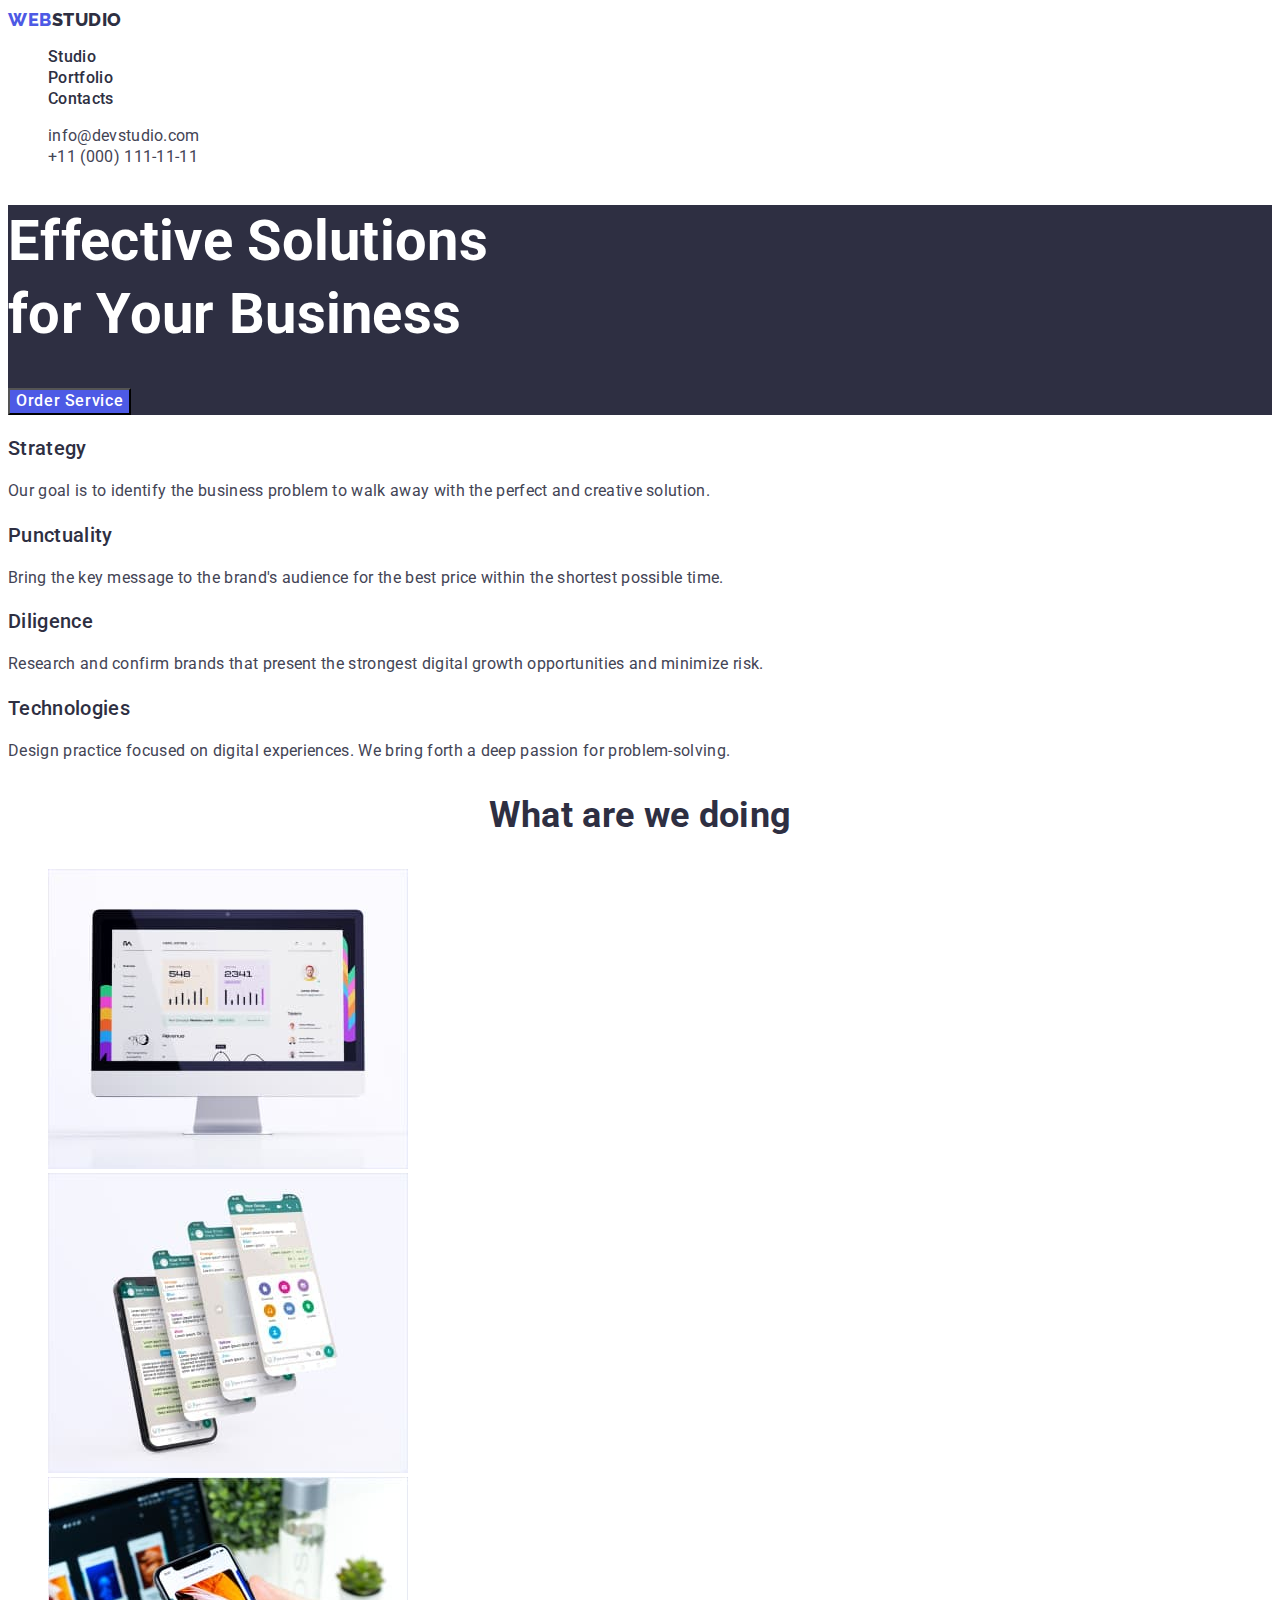
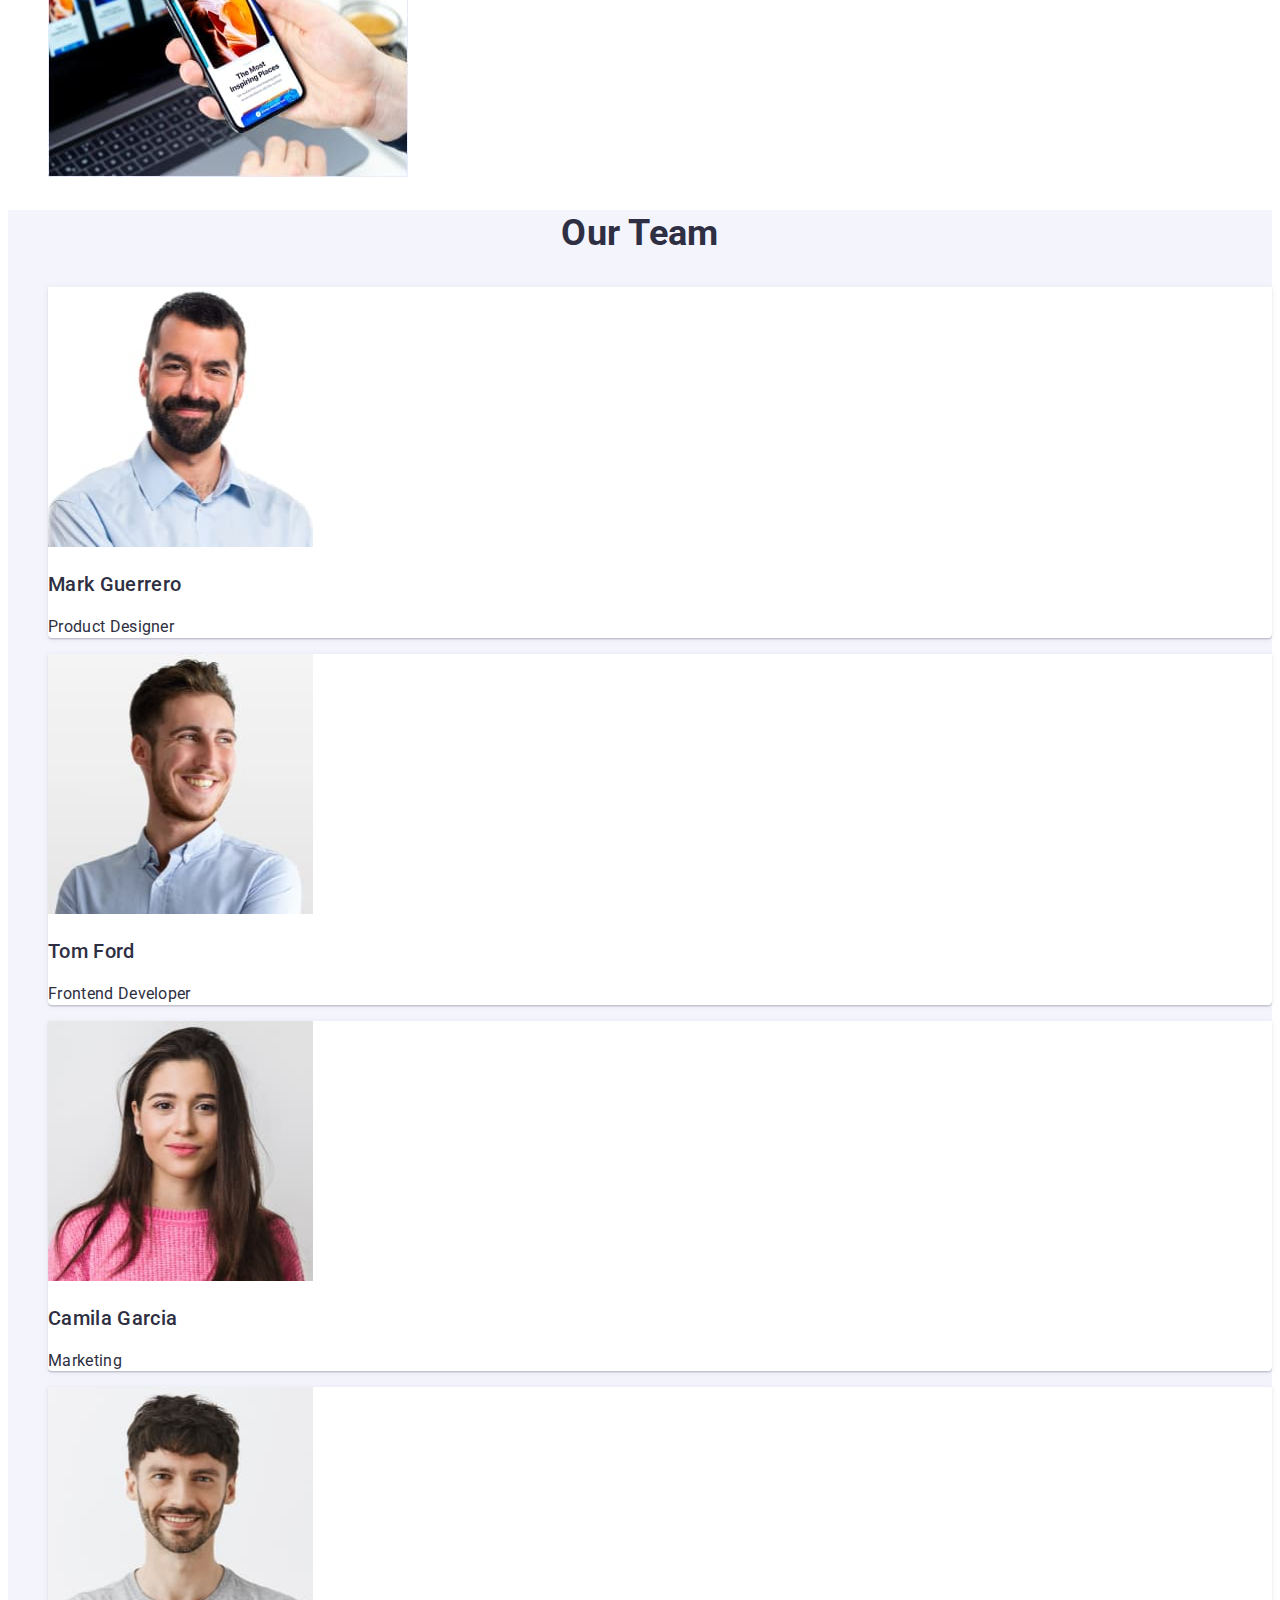
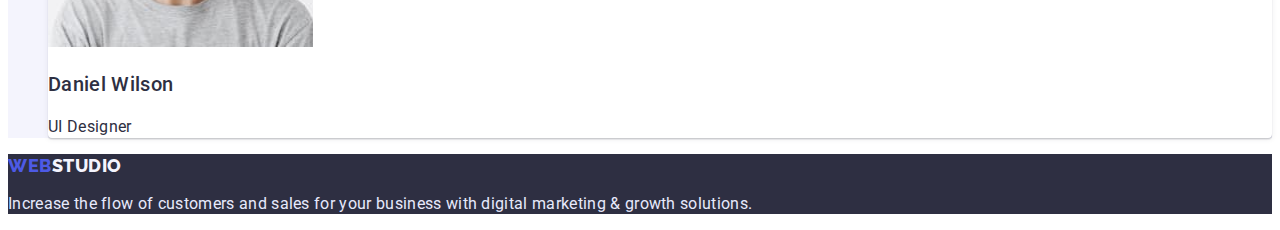
==== index.html @ 3815cd6d "Initial commit" ====
<!DOCTYPE html>
<html lang="en">
<head>
    <meta charset="UTF-8">
    <meta http-equiv="X-UA-Compatible" content="IE=edge">
    <meta name="viewport" content="width=device-width, initial-scale=1.0">
    <title>Studio</title>

    <link rel="preconnect" href="https://fonts.googleapis.com">
    <link rel="preconnect" href="https://fonts.gstatic.com" crossorigin>
    <link href="https://fonts.googleapis.com/css2?family=Raleway:wght@800&family=Roboto:wght@400;500;700;900&display=swap" rel="stylesheet">

    <link rel="stylesheet" href="./css/styles.css">
</head>
<body>
    <header class="header">
        <a href="./index.html" class="header_logo link"><span class="logo_web">web</span>studio</a>
        <nav>
            <ul>
                <li class="header_item">
                    <a href="./index.html" class="header_link link">Studio</a>
                </li>
                <li class="header_item">
                    <a href="./portfolio.html" class="header_link link">Portfolio</a>
                </li>
                <li class="header_item">
                    <a href="#" class="header_link link">Contacts</a>
                </li>
            </ul>
        </nav>

        <address>
            <ul>
                <li class="header_item"><a href="mailto:info@devstudio.com" class="header_contact link">info@devstudio.com</a></li>
                <li class="header_item"><a href="tel:+110001111111" class="header_contact link">+11 (000) 111-11-11</a></li>
            </ul>
        </address>
    </header>
    <main>
            <section class="hero_sct"> 
              <h1 class="hero_sct_title">Effective Solutions for Your Business</h1>
              <button type="button" class="hero_sct_button">Order Service</button>
            </section>
            <section>
                <ul class="feature_sct_list">
                    <li class="feature_sct_item">
                        <h3 class="feature_sct_title">Strategy</h3>
                        <p class="feature_sct_txt">Our goal is to identify the business problem to walk away with the perfect and creative solution.</p>
                    </li>
                    <li class="feature_sct_item">
                        <h3 class="feature_sct_title">Punctuality</h3>
                        <p class="feature_sct_txt">Bring the key message to the brand's audience for the best price within the shortest possible time.</p>
                    </li>
                    <li class="feature_sct_item">
                        <h3 class="feature_sct_title">Diligence</h3>
                        <p class="feature_sct_txt">Research and confirm brands that present the strongest digital growth opportunities and minimize risk.</p>
                    </li>
                    <li class="feature_sct_item">
                        <h3 class="feature_sct_title">Technologies</h3>
                        <p class="feature_sct_txt">Design practice focused on digital experiences. We bring forth a deep passion for problem-solving.</p>
                    </li>
                </ul>
            </section>
            <section>
                <h2 class="ourwork_sct_title">What are we doing</h2>
                <ul>
                    <li class="ourwork_sct_item">
                        <img src="./images/mainpage/section1x1.jpg" alt="Creating a computer web-page." width="360" height="300">
                    </li>
                    <li class="ourwork_sct_item">
                        <img src="./images/mainpage/section1x2.jpg" alt="Creating a phone web-application." width="360" height="300">
                    </li>
                    <li class="ourwork_sct_item">
                        <img src="./images/mainpage/section1x3.jpg" alt="Creating a phone web page." width="360" height="300">
                    </li>
                </ul>
            </section>
            <section class="team_sct">
                <h2 class="team_sct_title">Our Team</h2>
                <ul>
                    <li class="team_sct_item">
                        <img src="./images/mainpage/section2x1.jpg" alt="The photo shows product designer Mark Guerrero." width="265" height="260">
                        <h3 class="team_sct_name">Mark Guerrero</h3>
                        <p class="team_sct_txt">Product Designer</p>
                    </li>
                    <li class="team_sct_item">
                        <img src="./images/mainpage/section2x2.jpg" alt="The photo shows frontend feveloper Tom Ford." width="265" height="260">
                        <h3 class="team_sct_name">Tom Ford</h3>
                        <p class="team_sct_txt">Frontend Developer</p>
                    </li>
                    <li class="team_sct_item">
                        <img src="./images/mainpage/section2x3.jpg" alt="The photo shows marketer Camila Garcia." width="265" height="260">
                        <h3 class="team_sct_name">Camila Garcia</h3>
                        <p class="team_sct_txt">Marketing</p>
                    </li>
                    <li class="team_sct_item">
                        <img src="./images/mainpage/section2x4.jpg" alt="The photo shows UI designer Daniel Wilson." width="265" height="260">
                        <h3 class="team_sct_name">Daniel Wilson</h3>
                        <p class="team_sct_txt">UI Designer</p>
                    </li>
                </ul>
            </section>
    </main>
    <footer class="footer">
            <a href="./index.html" class="footer_logo link"><span class="logo_web">web</span>studio</a>
            <p class="footer_txt">Increase the flow of customers and sales for your business with digital marketing & growth solutions.</p>
    </footer>
</body>
</html>
---- css/styles.css ----
:root {
    /* Fonts */
    --primary-font: "Roboto", sans-serif;
    --secondary-font: "Raleway", sans-serif;

    /* Colors */
    --primary-brand-cl: #4D5AE5;
    --pressed-state-cl: #404BBF; 
    --dark-cl: #2E2F42;
    --success-cl: #31D0AA;
    --txt-cl: #434455;
    --subtle-txt-cl: #8E8F99;
    --accent-cl: #E7E9FC;
    --light-cl: #F4F4FD;
    --white-cl: #fff;
}

body {
    font-family: var(--primary-font);
    color: var(--dark-cl);
    letter-spacing: 0.02em;
}

.link {
    text-decoration: none;
    color: currentColor;
  }

.header_logo {
    font-family: var(--secondary-font);
    font-weight: 800;
    font-size: 18px;
    line-height: 1.3;
    letter-spacing: 0.03em;
    color: var(--dark-cl);
    text-transform: uppercase;
}

.footer_logo {
    font-family: var(--secondary-font);
    font-weight: 800;
    font-size: 18px;
    line-height: 1.3;
    letter-spacing: 0.03em;
    color: var(--light-cl);
    text-transform: uppercase;
}

.logo_web {
    color: var(--primary-brand-cl);
}

/* Header index */

.header {
    color: var(--accent-cl);
}


.header_item {
    list-style-type: none;
}

.header_link,
.header_contact {
    font-weight: 500;
    font-size: 16px;
    line-height: 1.3;
    letter-spacing: 0.02em;
}

.header_link {
    color: var(--dark-cl);
}

.header_contact {
    color: var(--txt-cl);
    font-weight: 400;
    font-style: normal;
}

.header_link:hover,
.header_link:focus,
.header_contact:hover,
.header_contact:focus {
  color: var(--pressed-state-cl);
}

/* Main index */

.hero_sct{
    background-color: var(--dark-cl);
}

.hero_sct_title {
    width: 500px;
    font-size: 56px;
    line-height: 1.3;
    color: var(--white-cl);
}

.hero_sct_button {
    font-family: var(--primary-font);
    font-weight: 500;
    font-size: 16px;
    line-height: 1.3;
    letter-spacing: 0.04em;
    color: var(--white-cl);

    background-color: var(--primary-brand-cl);
    cursor: pointer;
}

.hero_sct_button:hover,
.hero_sct_button:focus {
    background-color: var(--pressed-state-cl);
}


.feature_sct_list { 
    margin-left: 0;
    padding-left: 0;
}

.feature_sct_item {
    list-style-type: none;
}

.feature_sct_title {
    font-weight: 500;
    font-size: 20px;
    line-height: 1.3;
}

.feature_sct_txt {
    font-size: 16px;
    line-height: 1.3;
    color: var(--txt-cl);
}


.ourwork_sct_item {
    list-style-type: none;
}

.ourwork_sct_title {
    text-align: center;
    font-size: 36px;
    line-height: 1.3;
}

.team_sct {
    background-color: var(--light-cl);
}

.team_sct_title {
    text-align: center;
    font-size: 36px;
    line-height: 1.3;
}

.team_sct_item {
    list-style-type: none;
    background: var(--white-cl);
    box-shadow: 0px 1px 6px rgba(46, 47, 66, 0.08), 0px 1px 1px rgba(46, 47, 66, 0.16), 0px 2px 1px rgba(46, 47, 66, 0.08);
    border-radius: 0px 0px 4px 4px;
}
.team_sct_name {
    font-weight: 500;
    font-size: 20px;
    line-height: 1.3;
}

.team_sct_txt {
    line-height: 1.3;
}

/* Footer */
.footer {
    background-color: var(--dark-cl);
}

.footer_txt {
    font-size: 16px;
    line-height: 1.3;
    color: var(--accent-cl);
}

/* Portfolio */

.main_sct_list_batton {
    list-style-type: none;
}

.main_button {
    font-weight: 500;
    font-size: 16px;
    line-height: 1.3;
    letter-spacing: 0.04em;
    color: var(--primary-brand-cl);

    border: 1px solid var(--accent-cl);
    border-radius: 4px;
    background-color: var(--light-cl);
    cursor: pointer;
}

.main_button:hover,
.main_button:focus {
    color: var(--white-cl);
    background-color: var(--pressed-state-cl);
}

.main_sct_list_work {
    list-style-type: none;
}

.main_sct_item_work {
    width: 360px;
    height: 420px;
    background: var(--white-cl);
    border: 1px solid var(--accent-cl);
}

.main_sct_title {
    font-weight: 500;
    font-size: 20px;
    line-height: 1.3;
}

.main_sct_txt {
    font-size: 16px;
    line-height: 1.3;
    color: var(--txt-cl);
}
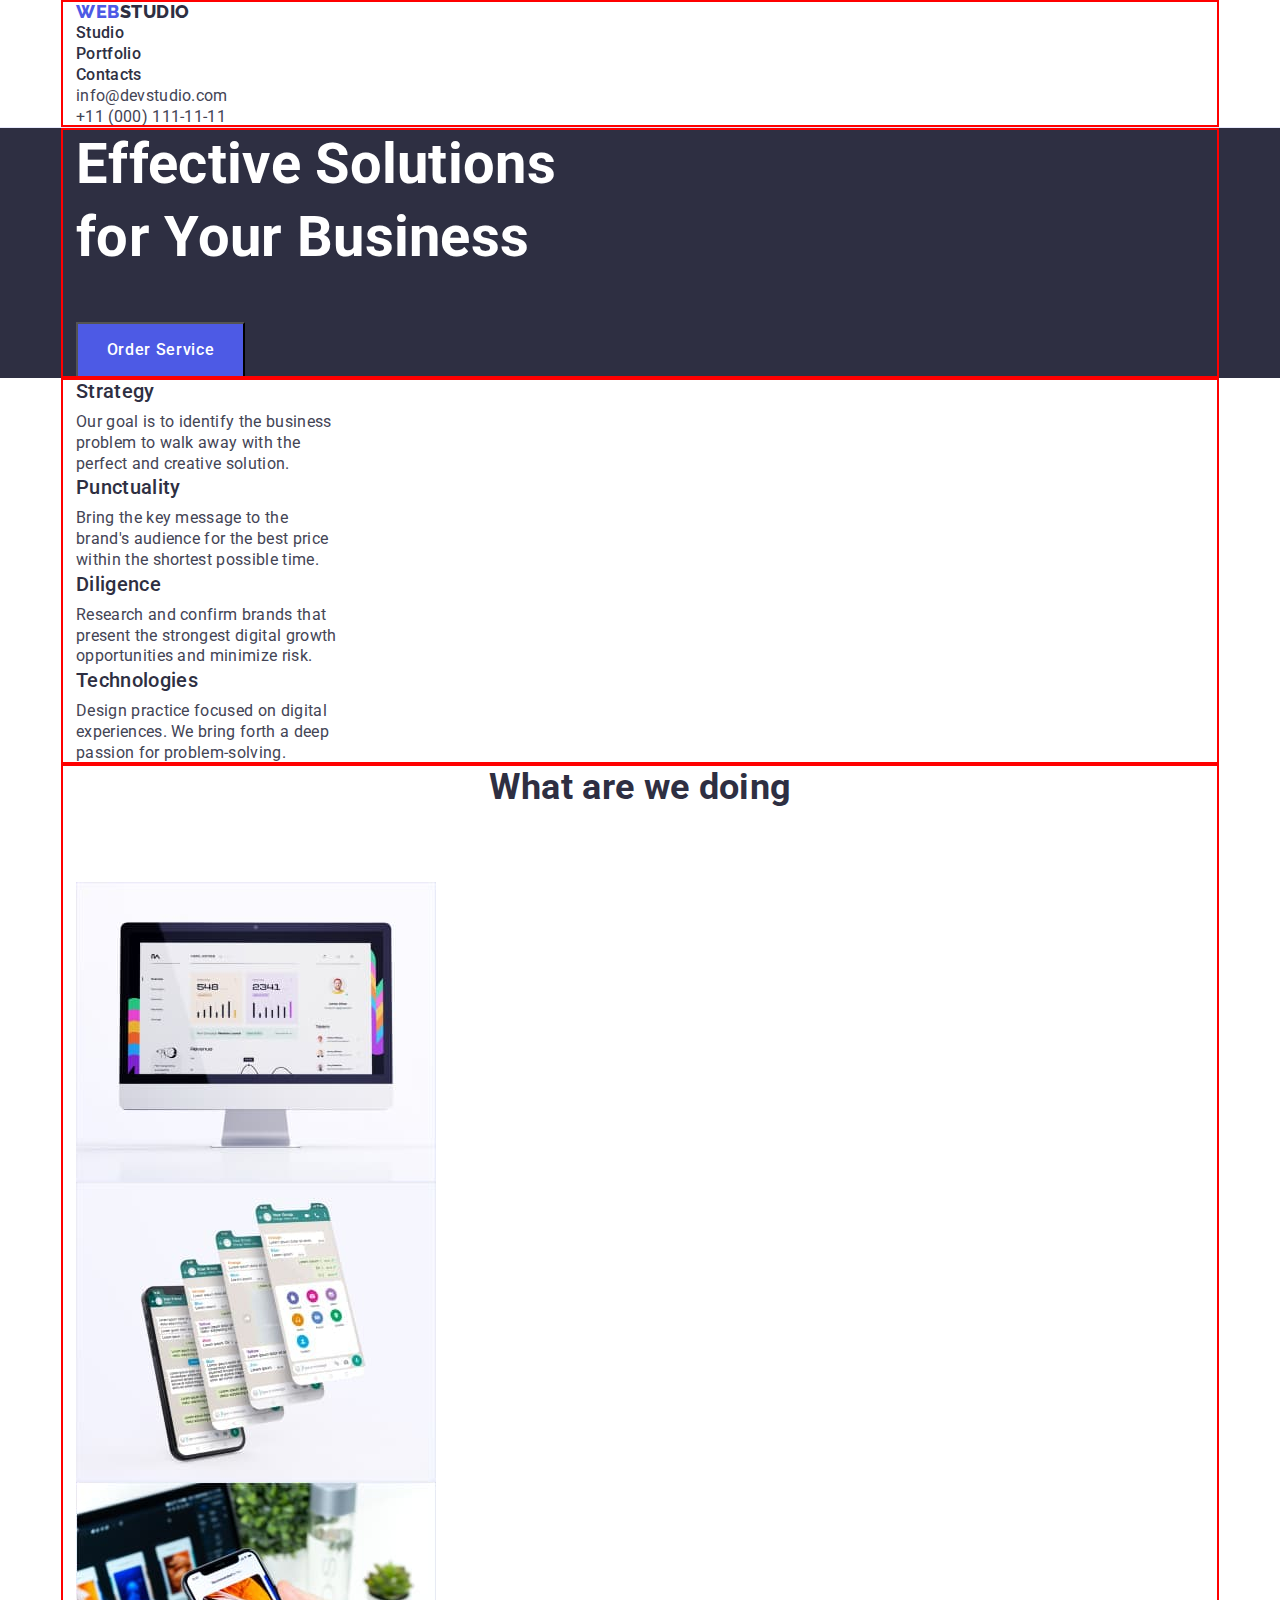
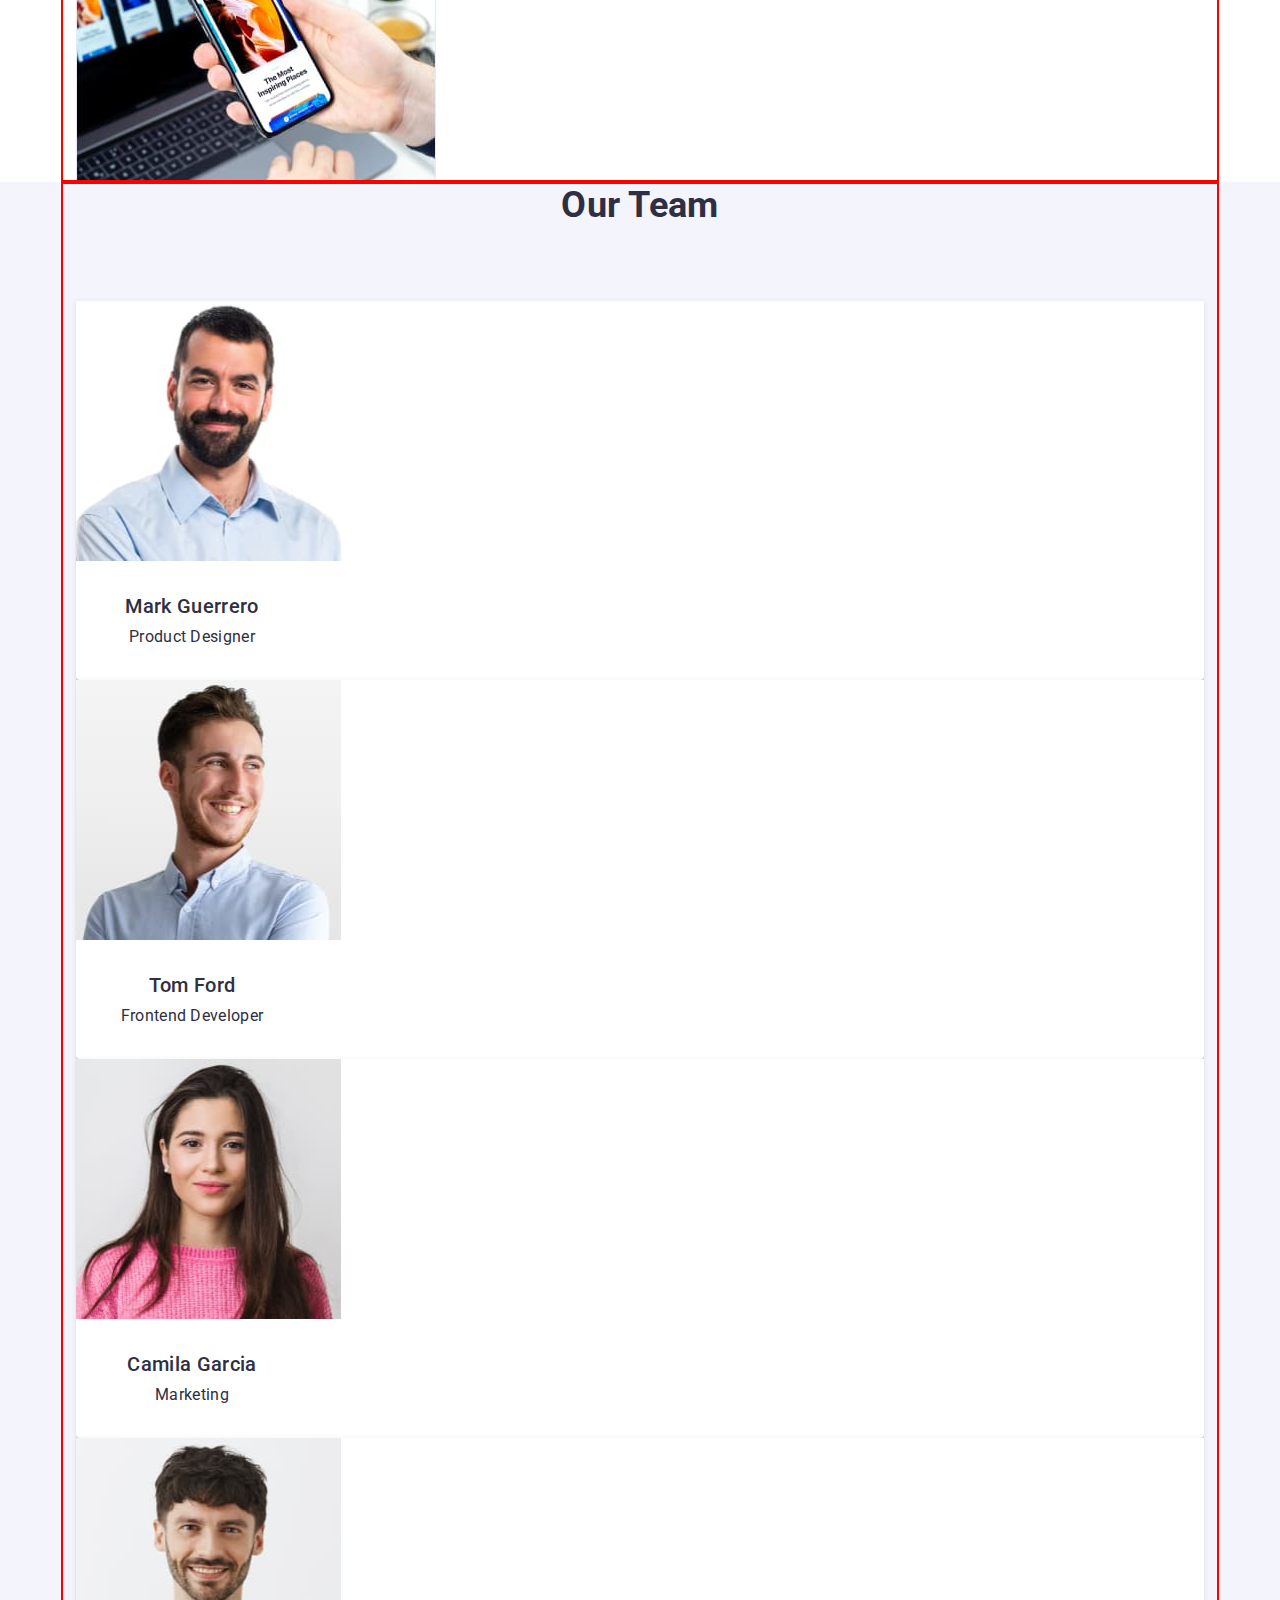
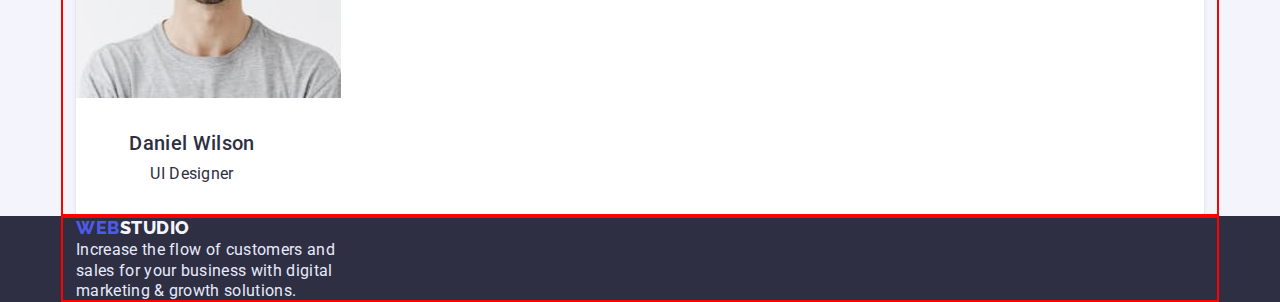
==== commit ac35fae5: "Update index.html" ====
--- a/index.html
+++ b/index.html
@@ -10,10 +10,12 @@
     <link rel="preconnect" href="https://fonts.gstatic.com" crossorigin>
     <link href="https://fonts.googleapis.com/css2?family=Raleway:wght@800&family=Roboto:wght@400;500;700;900&display=swap" rel="stylesheet">
 
+    <link rel="stylesheet" href="https://cdn.jsdelivr.net/npm/modern-normalize@1.1.0/modern-normalize.min.css">
     <link rel="stylesheet" href="./css/styles.css">
 </head>
 <body>
     <header class="header">
+    <div class="container">
         <a href="./index.html" class="header_logo link"><span class="logo_web">web</span>studio</a>
         <nav>
             <ul>
@@ -35,13 +37,17 @@
                 <li class="header_item"><a href="tel:+110001111111" class="header_contact link">+11 (000) 111-11-11</a></li>
             </ul>
         </address>
+    </div>
     </header>
     <main>
-            <section class="hero_sct"> 
-              <h1 class="hero_sct_title">Effective Solutions for Your Business</h1>
-              <button type="button" class="hero_sct_button">Order Service</button>
+            <section class="hero_sct">
+            <div class="container"> 
+                <h1 class="hero_sct_title">Effective Solutions for Your Business</h1>
+                <button type="button" class="hero_sct_button">Order Service</button>
+            </div>
             </section>
             <section>
+            <div class="container">        
                 <ul class="feature_sct_list">
                     <li class="feature_sct_item">
                         <h3 class="feature_sct_title">Strategy</h3>
@@ -60,8 +66,10 @@
                         <p class="feature_sct_txt">Design practice focused on digital experiences. We bring forth a deep passion for problem-solving.</p>
                     </li>
                 </ul>
+            </div>
             </section>
             <section>
+            <div class="container">
                 <h2 class="ourwork_sct_title">What are we doing</h2>
                 <ul>
                     <li class="ourwork_sct_item">
@@ -74,36 +82,49 @@
                         <img src="./images/mainpage/section1x3.jpg" alt="Creating a phone web page." width="360" height="300">
                     </li>
                 </ul>
+            </div>
             </section>
             <section class="team_sct">
+            <div class="container">
                 <h2 class="team_sct_title">Our Team</h2>
                 <ul>
                     <li class="team_sct_item">
                         <img src="./images/mainpage/section2x1.jpg" alt="The photo shows product designer Mark Guerrero." width="265" height="260">
+                        <div class="team_sct_info">
                         <h3 class="team_sct_name">Mark Guerrero</h3>
                         <p class="team_sct_txt">Product Designer</p>
+                        </div>
                     </li>
                     <li class="team_sct_item">
                         <img src="./images/mainpage/section2x2.jpg" alt="The photo shows frontend feveloper Tom Ford." width="265" height="260">
+                        <div class="team_sct_info">
                         <h3 class="team_sct_name">Tom Ford</h3>
                         <p class="team_sct_txt">Frontend Developer</p>
+                        </div>
                     </li>
                     <li class="team_sct_item">
                         <img src="./images/mainpage/section2x3.jpg" alt="The photo shows marketer Camila Garcia." width="265" height="260">
+                        <div class="team_sct_info">
                         <h3 class="team_sct_name">Camila Garcia</h3>
                         <p class="team_sct_txt">Marketing</p>
+                        </div>
                     </li>
                     <li class="team_sct_item">
                         <img src="./images/mainpage/section2x4.jpg" alt="The photo shows UI designer Daniel Wilson." width="265" height="260">
+                        <div class="team_sct_info">
                         <h3 class="team_sct_name">Daniel Wilson</h3>
                         <p class="team_sct_txt">UI Designer</p>
+                        </div>
                     </li>
                 </ul>
+            </div>
             </section>
     </main>
     <footer class="footer">
-            <a href="./index.html" class="footer_logo link"><span class="logo_web">web</span>studio</a>
-            <p class="footer_txt">Increase the flow of customers and sales for your business with digital marketing & growth solutions.</p>
+    <div class="container">
+        <a href="./index.html" class="footer_logo link"><span class="logo_web">web</span>studio</a>
+        <p class="footer_txt">Increase the flow of customers and sales for your business with digital marketing & growth solutions.</p>
+    </div>
     </footer>
 </body>
 </html>--- a/css/styles.css
+++ b/css/styles.css
@@ -15,6 +15,18 @@
     --white-cl: #fff;
 }
 
+h1,h2,h3,h4,h5,h6,p {
+    margin: 0;
+}
+
+img { 
+    display: block;
+}
+
+ul {
+    margin: 0;
+    padding: 0;
+}
 body {
     font-family: var(--primary-font);
     color: var(--dark-cl);
@@ -37,6 +49,8 @@
 }
 
 .footer_logo {
+    margin-bottom: 16px;    
+
     font-family: var(--secondary-font);
     font-weight: 800;
     font-size: 18px;
@@ -54,6 +68,7 @@
 
 .header {
     color: var(--accent-cl);
+    border-bottom: 1px solid var(--accent-cl);
 }
 
 
@@ -93,13 +108,18 @@
 }
 
 .hero_sct_title {
-    width: 500px;
+    margin-bottom: 48px;
+
+    width: 494px;
     font-size: 56px;
     line-height: 1.3;
     color: var(--white-cl);
 }
 
 .hero_sct_button {
+    width: 169px;
+    height: 56px;
+
     font-family: var(--primary-font);
     font-weight: 500;
     font-size: 16px;
@@ -123,10 +143,14 @@
 }
 
 .feature_sct_item {
+    width: 264px;
+
     list-style-type: none;
 }
 
 .feature_sct_title {
+    margin-bottom: 8px;
+
     font-weight: 500;
     font-size: 20px;
     line-height: 1.3;
@@ -144,6 +168,8 @@
 }
 
 .ourwork_sct_title {
+    margin-bottom: 72px;
+
     text-align: center;
     font-size: 36px;
     line-height: 1.3;
@@ -154,6 +180,8 @@
 }
 
 .team_sct_title {
+    margin-bottom: 72px;
+
     text-align: center;
     font-size: 36px;
     line-height: 1.3;
@@ -166,6 +194,8 @@
     border-radius: 0px 0px 4px 4px;
 }
 .team_sct_name {
+    margin-bottom: 8px;
+
     font-weight: 500;
     font-size: 20px;
     line-height: 1.3;
@@ -173,6 +203,12 @@
 
 .team_sct_txt {
     line-height: 1.3;
+}
+
+.team_sct_info {
+    padding: 32px 0;
+    text-align: center;
+    width: 232px;
 }
 
 /* Footer */
@@ -181,6 +217,8 @@
 }
 
 .footer_txt {
+    width: 264px;
+
     font-size: 16px;
     line-height: 1.3;
     color: var(--accent-cl);
@@ -217,12 +255,17 @@
 
 .main_sct_item_work {
     width: 360px;
-    height: 420px;
-    background: var(--white-cl);
+}
+
+.main_sct_item_info { 
+    padding: 32px 0 32px 16px;
     border: 1px solid var(--accent-cl);
+    border-top: none;
 }
 
 .main_sct_title {
+    margin-bottom: 8px;
+
     font-weight: 500;
     font-size: 20px;
     line-height: 1.3;
@@ -233,3 +276,15 @@
     line-height: 1.3;
     color: var(--txt-cl);
 }
+
+.container {
+    width: 1158px;
+    padding-left: 15px;
+    padding-right: 15px;
+    margin-left: auto;
+    margin-right: auto;
+
+    outline: 2px solid red;
+    outline-offset: -2px;
+}
+
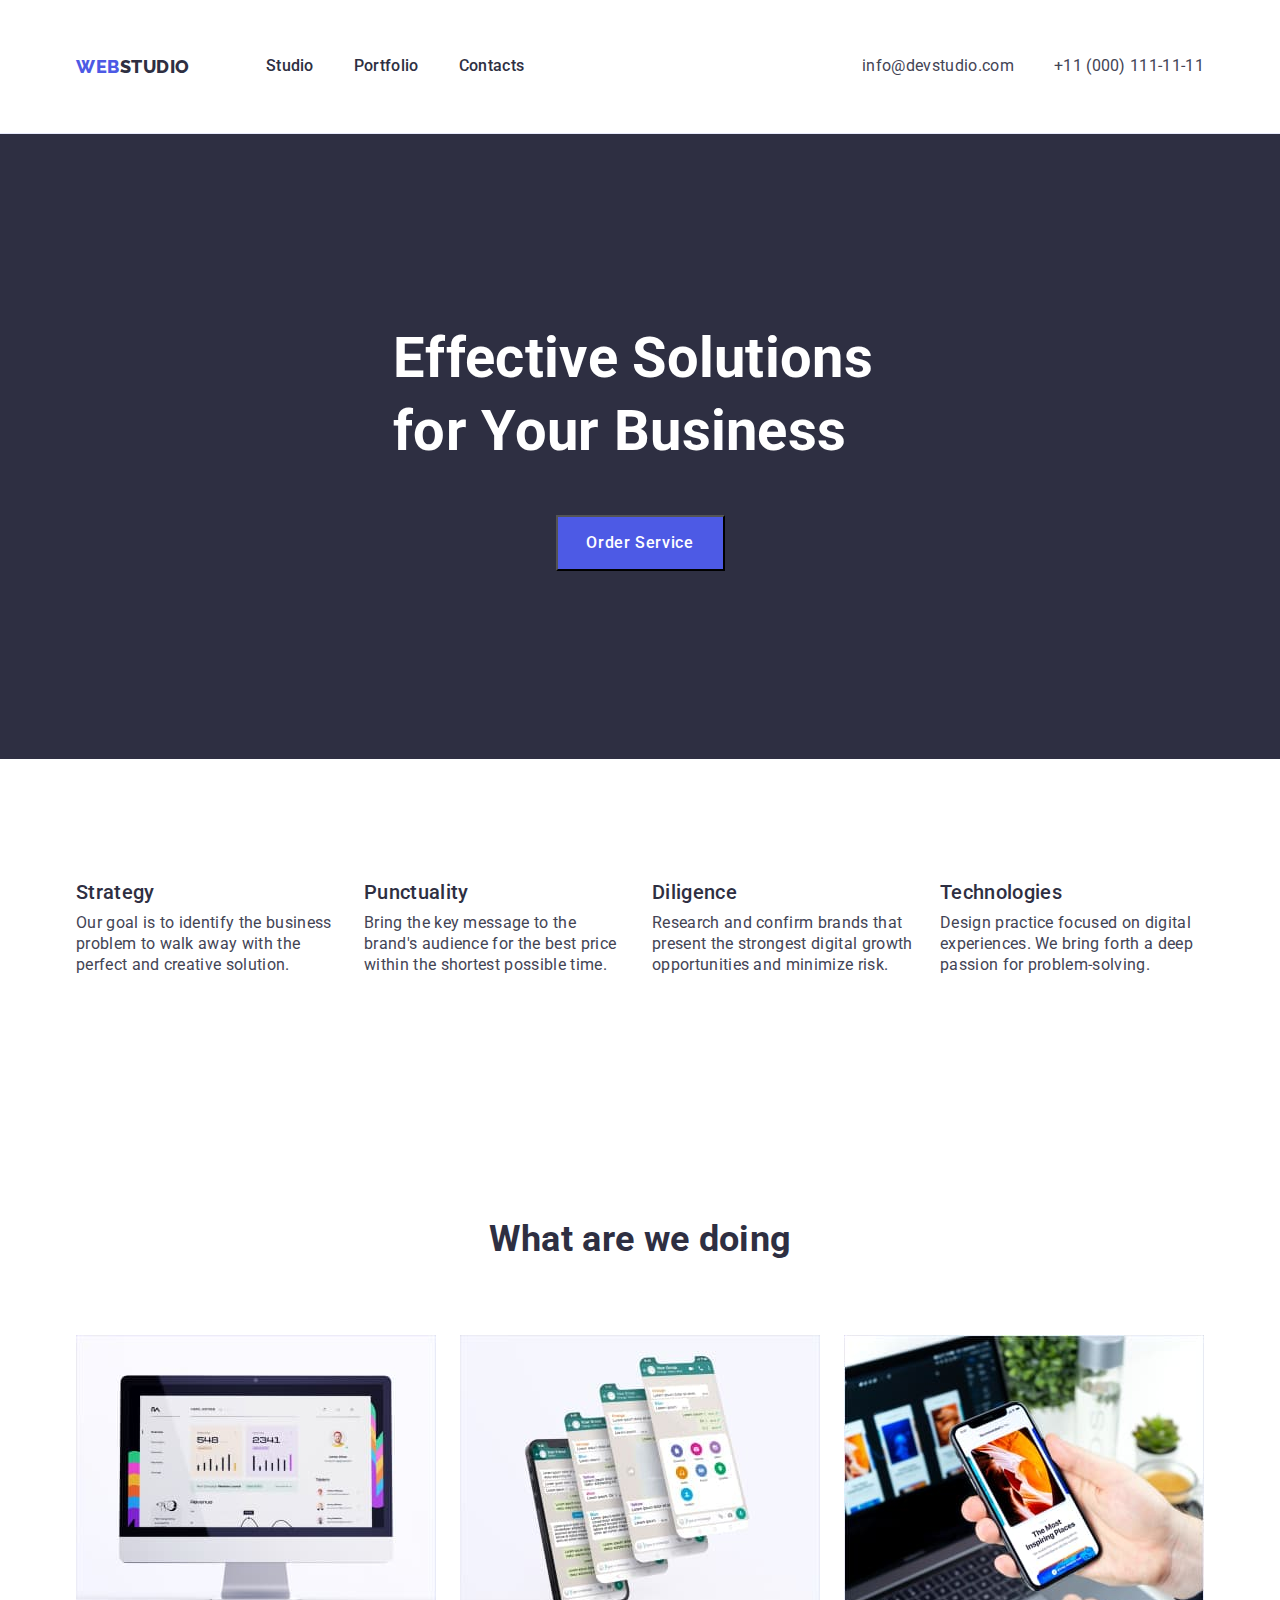
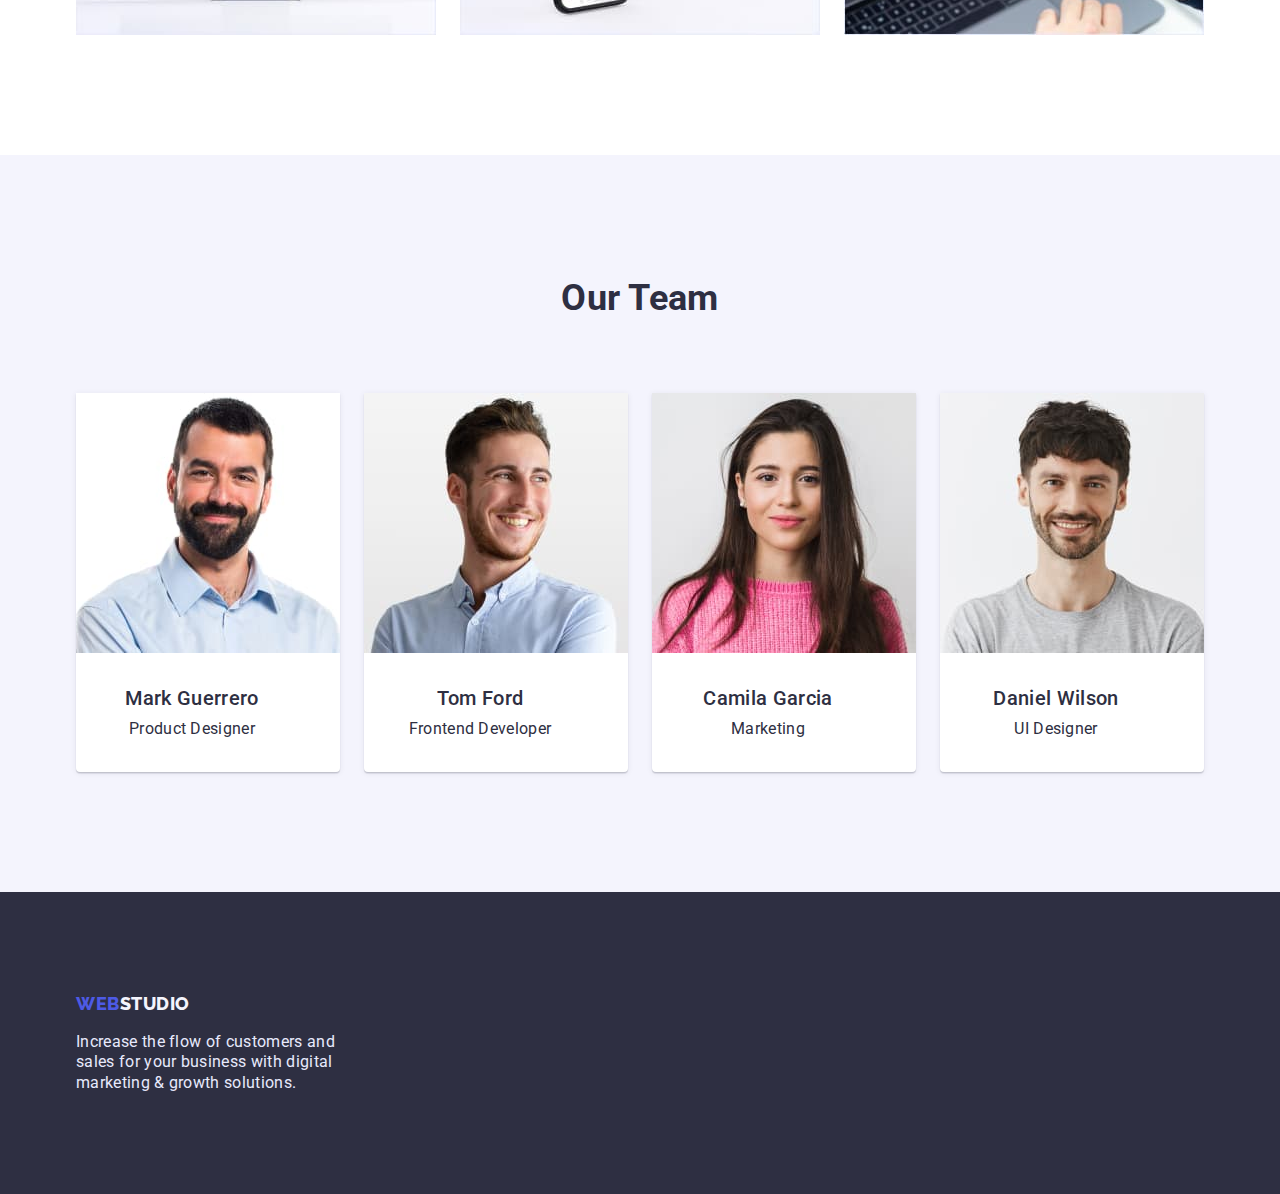
==== commit ddfa006b: "Update index.html" ====
--- a/index.html
+++ b/index.html
@@ -15,10 +15,10 @@
 </head>
 <body>
     <header class="header">
-    <div class="container">
+    <div class="container header_container">
         <a href="./index.html" class="header_logo link"><span class="logo_web">web</span>studio</a>
-        <nav>
-            <ul>
+        <nav class="header_nav">
+            <ul class="header_list">
                 <li class="header_item">
                     <a href="./index.html" class="header_link link">Studio</a>
                 </li>
@@ -32,7 +32,7 @@
         </nav>
 
         <address>
-            <ul>
+            <ul class="header_address">
                 <li class="header_item"><a href="mailto:info@devstudio.com" class="header_contact link">info@devstudio.com</a></li>
                 <li class="header_item"><a href="tel:+110001111111" class="header_contact link">+11 (000) 111-11-11</a></li>
             </ul>
@@ -41,12 +41,12 @@
     </header>
     <main>
             <section class="hero_sct">
-            <div class="container"> 
+            <div class="container hero_sct_centr"> 
                 <h1 class="hero_sct_title">Effective Solutions for Your Business</h1>
                 <button type="button" class="hero_sct_button">Order Service</button>
             </div>
             </section>
-            <section>
+            <section class="feature_sct">
             <div class="container">        
                 <ul class="feature_sct_list">
                     <li class="feature_sct_item">
@@ -68,10 +68,10 @@
                 </ul>
             </div>
             </section>
-            <section>
+            <section class="ourwork_sct">
             <div class="container">
                 <h2 class="ourwork_sct_title">What are we doing</h2>
-                <ul>
+                <ul class="ourwork_sct_list">
                     <li class="ourwork_sct_item">
                         <img src="./images/mainpage/section1x1.jpg" alt="Creating a computer web-page." width="360" height="300">
                     </li>
@@ -87,7 +87,7 @@
             <section class="team_sct">
             <div class="container">
                 <h2 class="team_sct_title">Our Team</h2>
-                <ul>
+                <ul class="team_sct_list">
                     <li class="team_sct_item">
                         <img src="./images/mainpage/section2x1.jpg" alt="The photo shows product designer Mark Guerrero." width="265" height="260">
                         <div class="team_sct_info">
--- a/css/styles.css
+++ b/css/styles.css
@@ -13,6 +13,10 @@
     --accent-cl: #E7E9FC;
     --light-cl: #F4F4FD;
     --white-cl: #fff;
+
+    --indent: 24px;
+    --indent_bottom: 48px;
+    --items: 3;
 }
 
 h1,h2,h3,h4,h5,h6,p {
@@ -21,6 +25,8 @@
 
 img { 
     display: block;
+    max-width: 100%;
+    height: auto;
 }
 
 ul {
@@ -39,6 +45,7 @@
   }
 
 .header_logo {
+    margin-right: 76px;
     font-family: var(--secondary-font);
     font-weight: 800;
     font-size: 18px;
@@ -49,8 +56,6 @@
 }
 
 .footer_logo {
-    margin-bottom: 16px;    
-
     font-family: var(--secondary-font);
     font-weight: 800;
     font-size: 18px;
@@ -64,20 +69,45 @@
     color: var(--primary-brand-cl);
 }
 
+.feature_sct,.ourwork_sct,.team_sct{
+    padding: 120px 0;
+}
+
 /* Header index */
 
 .header {
+    padding: 32px 0;
     color: var(--accent-cl);
     border-bottom: 1px solid var(--accent-cl);
 }
 
+.header_container {
+    display: flex;
+    align-items: center;
+}
 
 .header_item {
     list-style-type: none;
 }
-
+.header_nav {
+margin-right: auto;
+}
+.header_list {
+    display: flex;
+    align-items: center;
+    gap: 40px;
+}
+
+.header_address {
+    display: flex;
+    align-items: center;
+    gap: 40px; 
+}
 .header_link,
 .header_contact {
+    display: block;
+    padding: 24px 0;
+
     font-weight: 500;
     font-size: 16px;
     line-height: 1.3;
@@ -107,8 +137,14 @@
     background-color: var(--dark-cl);
 }
 
+.hero_sct_centr {
+    padding: 188px 0;
+}
+
 .hero_sct_title {
     margin-bottom: 48px;
+    margin-left: auto;
+    margin-right: auto;
 
     width: 494px;
     font-size: 56px;
@@ -119,6 +155,10 @@
 .hero_sct_button {
     width: 169px;
     height: 56px;
+    
+    display: block;
+    margin-left: auto;
+    margin-right: auto;
 
     font-family: var(--primary-font);
     font-weight: 500;
@@ -137,7 +177,11 @@
 }
 
 
-.feature_sct_list { 
+.feature_sct_list {
+    display: flex;
+    align-items: center;
+    gap: 24px; 
+
     margin-left: 0;
     padding-left: 0;
 }
@@ -162,6 +206,11 @@
     color: var(--txt-cl);
 }
 
+.ourwork_sct_list {
+    display: flex;
+    align-items: center;
+    gap: 24px;
+}
 
 .ourwork_sct_item {
     list-style-type: none;
@@ -179,6 +228,11 @@
     background-color: var(--light-cl);
 }
 
+.team_sct_list {
+    display: flex;
+    align-items: center;
+    gap: 24px;
+}
 .team_sct_title {
     margin-bottom: 72px;
 
@@ -214,10 +268,12 @@
 /* Footer */
 .footer {
     background-color: var(--dark-cl);
+    padding: 100px 0;
 }
 
 .footer_txt {
     width: 264px;
+    margin-top: 16px;
 
     font-size: 16px;
     line-height: 1.3;
@@ -228,6 +284,14 @@
 
 .main_sct_list_batton {
     list-style-type: none;
+    padding-top: 96px;
+    padding-bottom: 72px;
+
+    display: flex;
+    align-items: center;
+    gap: 24px;
+    justify-content:center;
+    
 }
 
 .main_button {
@@ -241,7 +305,7 @@
     border-radius: 4px;
     background-color: var(--light-cl);
     cursor: pointer;
-}
+}  
 
 .main_button:hover,
 .main_button:focus {
@@ -251,6 +315,11 @@
 
 .main_sct_list_work {
     list-style-type: none;
+    display: flex;
+    gap: var(--indent_bottom) var(--indent);
+    flex-wrap: wrap;
+    flex-direction: calc(100% - var(--indent) * (var(--items-1)-1)/var(--items)) ;
+    margin-bottom: 120px;
 }
 
 .main_sct_item_work {
@@ -283,8 +352,5 @@
     padding-right: 15px;
     margin-left: auto;
     margin-right: auto;
-
-    outline: 2px solid red;
-    outline-offset: -2px;
-}
-
+}
+
